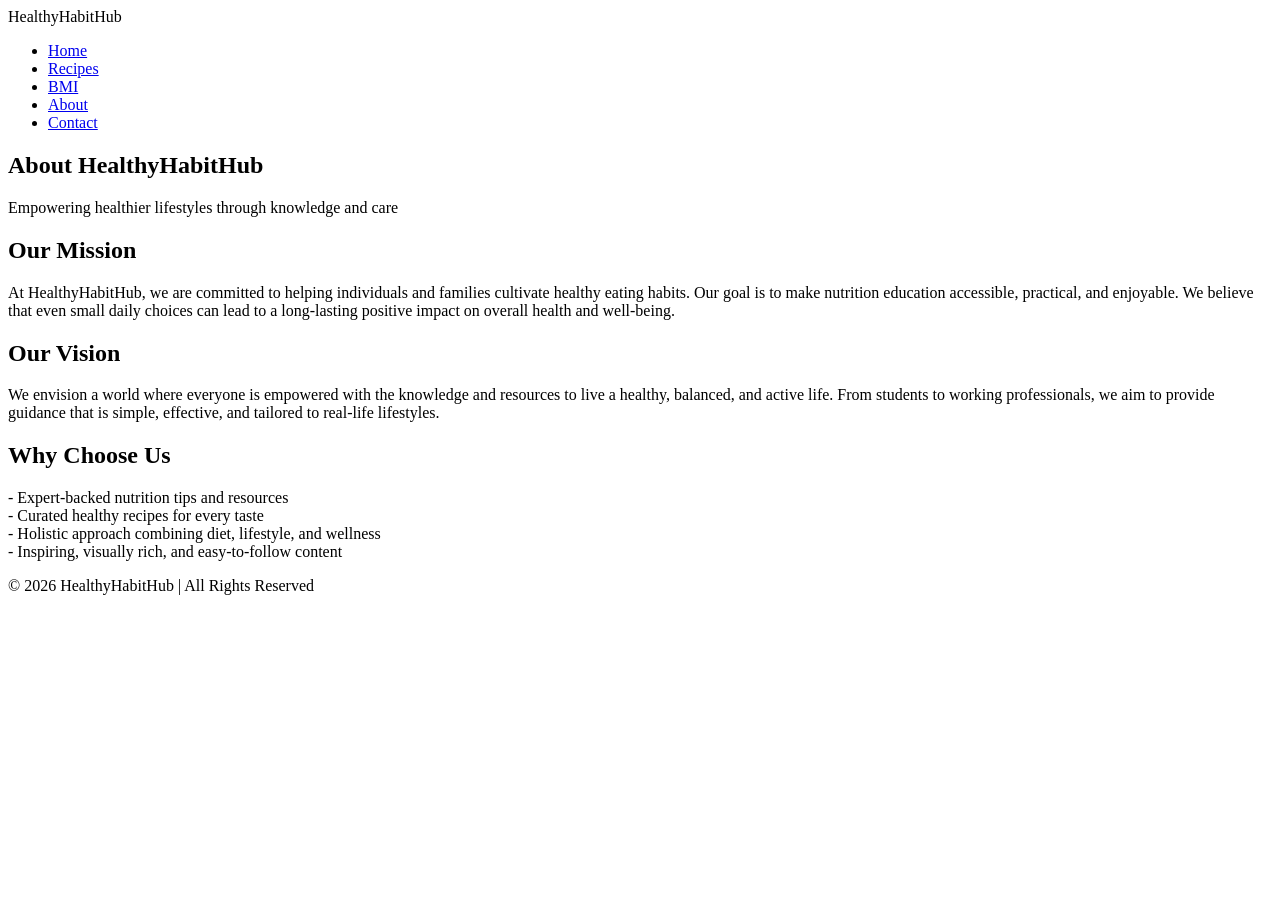
==== html/about.html @ 0f7abb40 "Initial commit - HealthyHabitHub frontend" ====
<!DOCTYPE html>
<html lang="en">
<head>
<meta charset="UTF-8">
<meta name="viewport" content="width=device-width, initial-scale=1.0">
<title>About Us | HealthyHabitHub</title>
<link rel="stylesheet" href="about.css">

<!-- Google Fonts -->
<link href="https://fonts.googleapis.com/css2?family=Playfair+Display:wght@500;700&family=Poppins:wght@300;400&display=swap" rel="stylesheet">
</head>
<body>

<!-- Navbar -->
<header class="navbar">
    <div class="logo">HealthyHabitHub</div>
    <ul>
        <li><a href="index.html">Home</a></li>
        <li><a href="recipe.html">Recipes</a></li>
        <li><a href="bmi.html">BMI</a></li>
        <li><a href="#" class="active">About</a></li>
        <li><a href="contact.html" class="btn-nav">Contact</a></li>
    </ul>
</header>

<!-- Hero Section -->
<section class="hero">
    <div class="overlay"></div>
    <div class="hero-content">
        <h1>About HealthyHabitHub</h1>
        <p>Empowering healthier lifestyles through knowledge and care</p>
    </div>
</section>

<!-- About Content -->
<section class="about-content">
    <div class="container">
        <h2> Our Mission</h2>
        <p>
            At HealthyHabitHub, we are committed to helping individuals and families cultivate healthy eating habits.
            Our goal is to make nutrition education accessible, practical, and enjoyable. We believe that even small
            daily choices can lead to a long-lasting positive impact on overall health and well-being.
        </p>

        <h2> Our Vision</h2>
        <p>
            We envision a world where everyone is empowered with the knowledge and resources to live a healthy,
            balanced, and active life. From students to working professionals, we aim to provide guidance that
            is simple, effective, and tailored to real-life lifestyles.
        </p>

        <h2> Why Choose Us</h2>
        <p>
            - Expert-backed nutrition tips and resources<br>
            - Curated healthy recipes for every taste<br>
            - Holistic approach combining diet, lifestyle, and wellness<br>
            - Inspiring, visually rich, and easy-to-follow content
        </p>
    </div>
</section>

<!-- Footer -->
<footer>
    <p>© 2026 HealthyHabitHub | All Rights Reserved</p>
</footer>

</body>
</html>
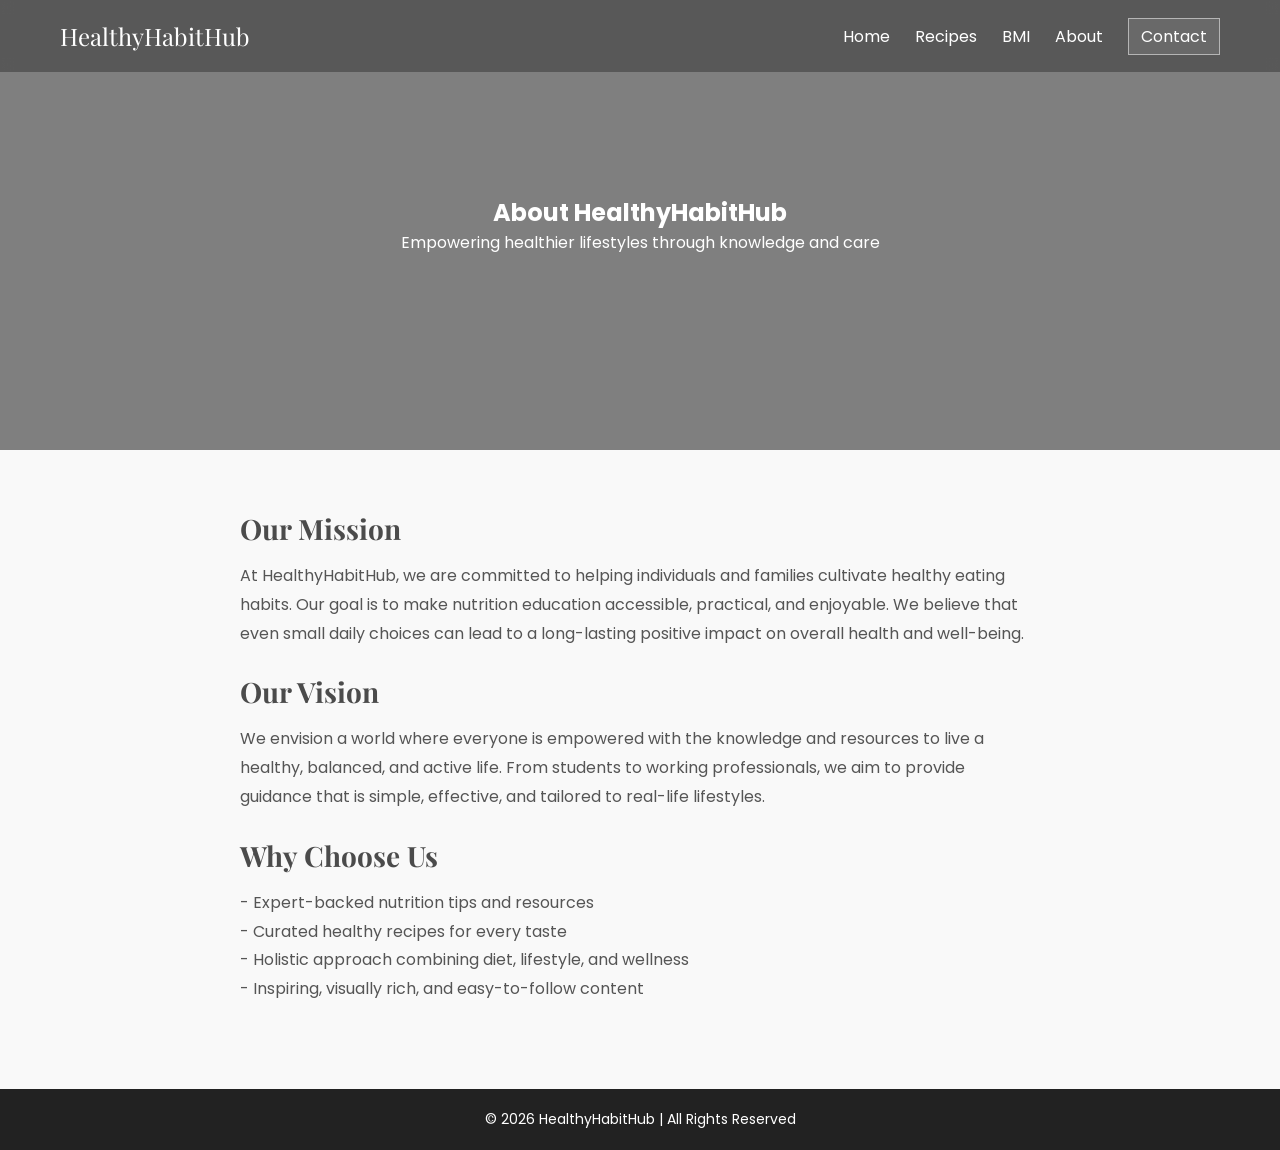
==== commit 1e862f51: "Prepare HealthyHabitHub for deployment" ====
--- a/html/about.html
+++ b/html/about.html
@@ -4,7 +4,7 @@
 <meta charset="UTF-8">
 <meta name="viewport" content="width=device-width, initial-scale=1.0">
 <title>About Us | HealthyHabitHub</title>
-<link rel="stylesheet" href="about.css">
+<link rel="stylesheet" href="../css/about.css">
 
 <!-- Google Fonts -->
 <link href="https://fonts.googleapis.com/css2?family=Playfair+Display:wght@500;700&family=Poppins:wght@300;400&display=swap" rel="stylesheet">
@@ -18,7 +18,7 @@
         <li><a href="index.html">Home</a></li>
         <li><a href="recipe.html">Recipes</a></li>
         <li><a href="bmi.html">BMI</a></li>
-        <li><a href="#" class="active">About</a></li>
+        <li><a href="about.html" class="active">About</a></li>
         <li><a href="contact.html" class="btn-nav">Contact</a></li>
     </ul>
 </header>
--- a/css/about.css
+++ b/css/about.css
@@ -0,0 +1,106 @@
+/* Reset */
+* {
+    margin: 0;
+    padding: 0;
+    box-sizing: border-box;
+}
+
+body {
+    font-family: 'Poppins', sans-serif;
+}
+
+/* Navbar */
+.navbar {
+    position: absolute;
+    width: 100%;
+    padding: 20px 60px;
+    display: flex;
+    justify-content: space-between;
+    align-items: center;
+    color: white;
+    z-index: 10;
+    background: rgba(0,0,0,0.3);
+    backdrop-filter: blur(6px);
+}
+
+.logo {
+    font-family: 'Playfair Display', serif;
+    font-size: 24px;
+}
+
+.navbar ul {
+    list-style: none;
+    display: flex;
+    gap: 25px;
+}
+
+.navbar a {
+    text-decoration: none;
+    color: white;
+}
+
+.btn-nav {
+    border: 1px solid rgba(255,255,255,0.5);
+    padding: 6px 12px;
+    background: rgba(255,255,255,0.1);
+    backdrop-filter: blur(8px);
+}
+
+/* Hero */
+.hero {
+    height: 50vh;
+    background: url("image/healthyhabithub.jpg");
+    position: relative;
+}
+
+.overlay {
+    position: absolute;
+    width: 100%;
+    height: 100%;
+    background: rgba(0,0,0,0.5);
+}
+
+.hero-content {
+    position: relative;
+    color: white;
+    height: 100%;
+    display: flex;
+    flex-direction: column;
+    justify-content: center;
+    align-items: center;
+    text-align: center;
+}
+
+/* About Section */
+.about-content {
+    padding: 60px 20px;
+    background: #f9f9f9;
+}
+
+.container {
+    max-width: 800px;
+    margin: auto;
+}
+
+.about-content h2 {
+    font-family: 'Playfair Display', serif;
+    color: #4b4b4b;
+    margin-bottom: 15px;
+    font-size: 28px;
+}
+
+.about-content p {
+    margin-bottom: 25px;
+    line-height: 1.8;
+    color: #555;
+    font-size: 16px;
+}
+
+/* Footer */
+footer {
+    background: #222;
+    color: #fff;
+    text-align: center;
+    padding: 20px;
+    font-size: 14px;
+}                 
